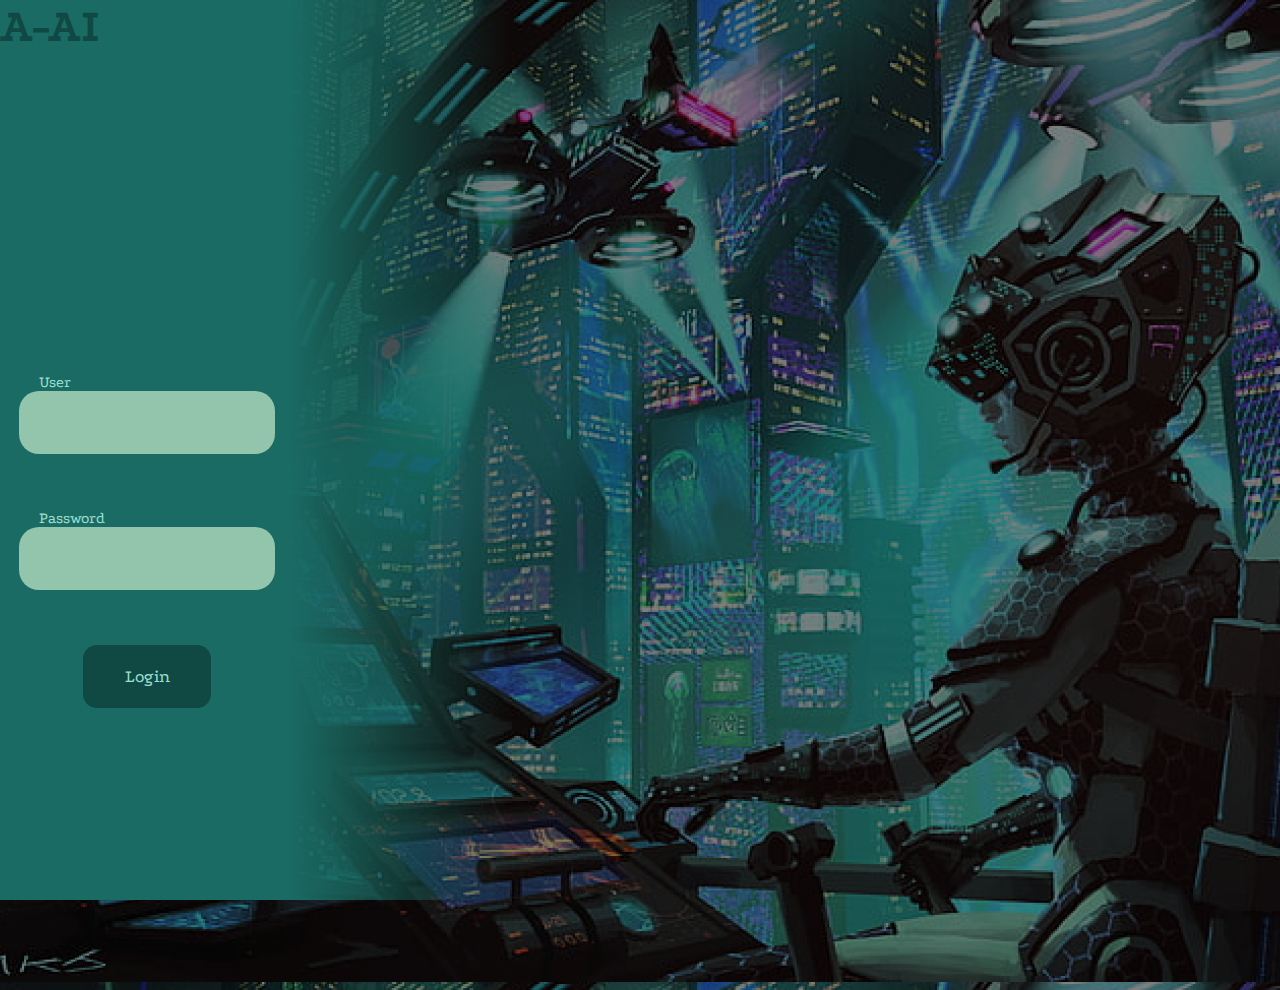
==== index.html @ 0c238729 "." ====
<!DOCTYPE html>
<html lang="pt-br">
<head>
    <meta charset="UTF-8">
    <meta name="viewport" content="width=device-width, initial-scale=1.0">
    <link rel="stylesheet" href="./css/reset.css">
    <link rel="stylesheet" href="./style.css">

    <link rel="preconnect" href="https://fonts.googleapis.com">
<link rel="preconnect" href="https://fonts.gstatic.com" crossorigin>
<link href="https://fonts.googleapis.com/css2?family=Podkova:wght@800&display=swap" rel="stylesheet">

    <link rel="icon" class="icon" href="./img/robozinho.png">
    <title>A-AI</title>
</head>
<body>
    
    <div class="login-lateral">
        <div class="title">
            <h1>A-AI</h1>
        </div>
        <div class="info">
            
            <div class="user">
                <label for="">User</label>
                <input type="text">
            </div>
           
            <div class="password">
                <label for="">Password</label>
                <input type="password">
            </div>
            <button>Login</button>
        </div>
     
    </div>
      
    
    
</body>
</html>
---- style.css ----
body{
    background-color: black;
    background-image: url(./img/background.png);
}

.login-lateral{
    background-color: #1A6B63;
    height: 100vh;
    width: 48vw;
    background: rgb(26,107,99);
    background: linear-gradient(90deg, rgba(26,107,99,1) 47%, rgba(210,234,255,0) 83%);
}
.info{
    height: 100vh;
    width: 23vw;
    display: flex;
    flex-direction: column;
    justify-content: center;
    align-items: center;
    gap: 55px;
}

h1{
    color: #104944;
    font-size: 3rem;
    font-family: "Podkova", serif;
}

.title{
    height: 10vh;
    width: 20vw;
}

input{
    height: 7vh;
    width: 20vw;
    border-radius: 20px;
    border: none;
    background-color: #93C5AD;
    outline: none;
    color: #104944;
    font-size: 16px;
    padding-left: 10px;
    font-family: "Podkova", serif;
}

.user{
    display: flex;
    flex-direction: column;
}
label{
    padding-left: 20px;
    color: #9CDFCF;
    font-family: "Podkova", serif;
}

.password{
    display: flex;
    flex-direction: column;
}

button{
    height: 7vh;
    width: 10vw;
    border-radius: 14px;
    border: none;
    background-color: #104944;
    color: #9CDFCF;
    font-size: 18px;
  font-family: "Podkova", serif;

}
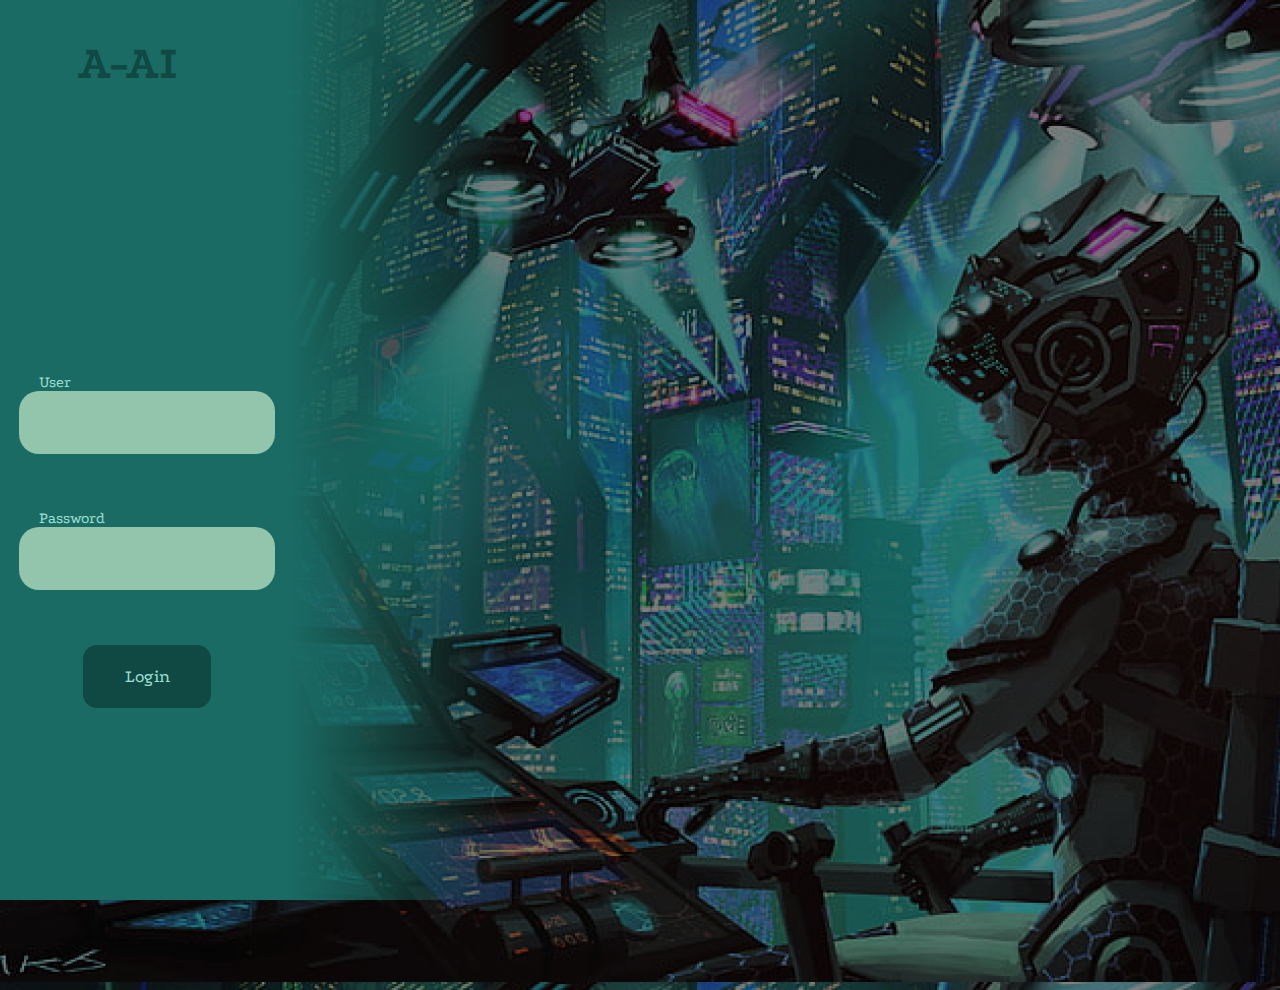
==== commit 7913b961: "traduzir" ====
--- a/index.html
+++ b/index.html
@@ -5,6 +5,7 @@
     <meta name="viewport" content="width=device-width, initial-scale=1.0">
     <link rel="stylesheet" href="./css/reset.css">
     <link rel="stylesheet" href="./style.css">
+    <script src="./js/login.js" defer></script>
 
     <link rel="preconnect" href="https://fonts.googleapis.com">
 <link rel="preconnect" href="https://fonts.gstatic.com" crossorigin>
@@ -23,14 +24,17 @@
             
             <div class="user">
                 <label for="">User</label>
-                <input type="text">
+                <input id="usuario" type="text">
             </div>
            
             <div class="password">
                 <label for="">Password</label>
-                <input type="password">
+                <input id="senha" type="password">
             </div>
-            <button>Login</button>
+           
+                <button class="button" id="entrar">Login</button>
+            
+           
         </div>
      
     </div>
--- a/style.css
+++ b/style.css
@@ -29,6 +29,9 @@
 .title{
     height: 10vh;
     width: 20vw;
+    display: flex;
+    justify-content: center;
+    align-items: flex-end;
 }
 
 input{
